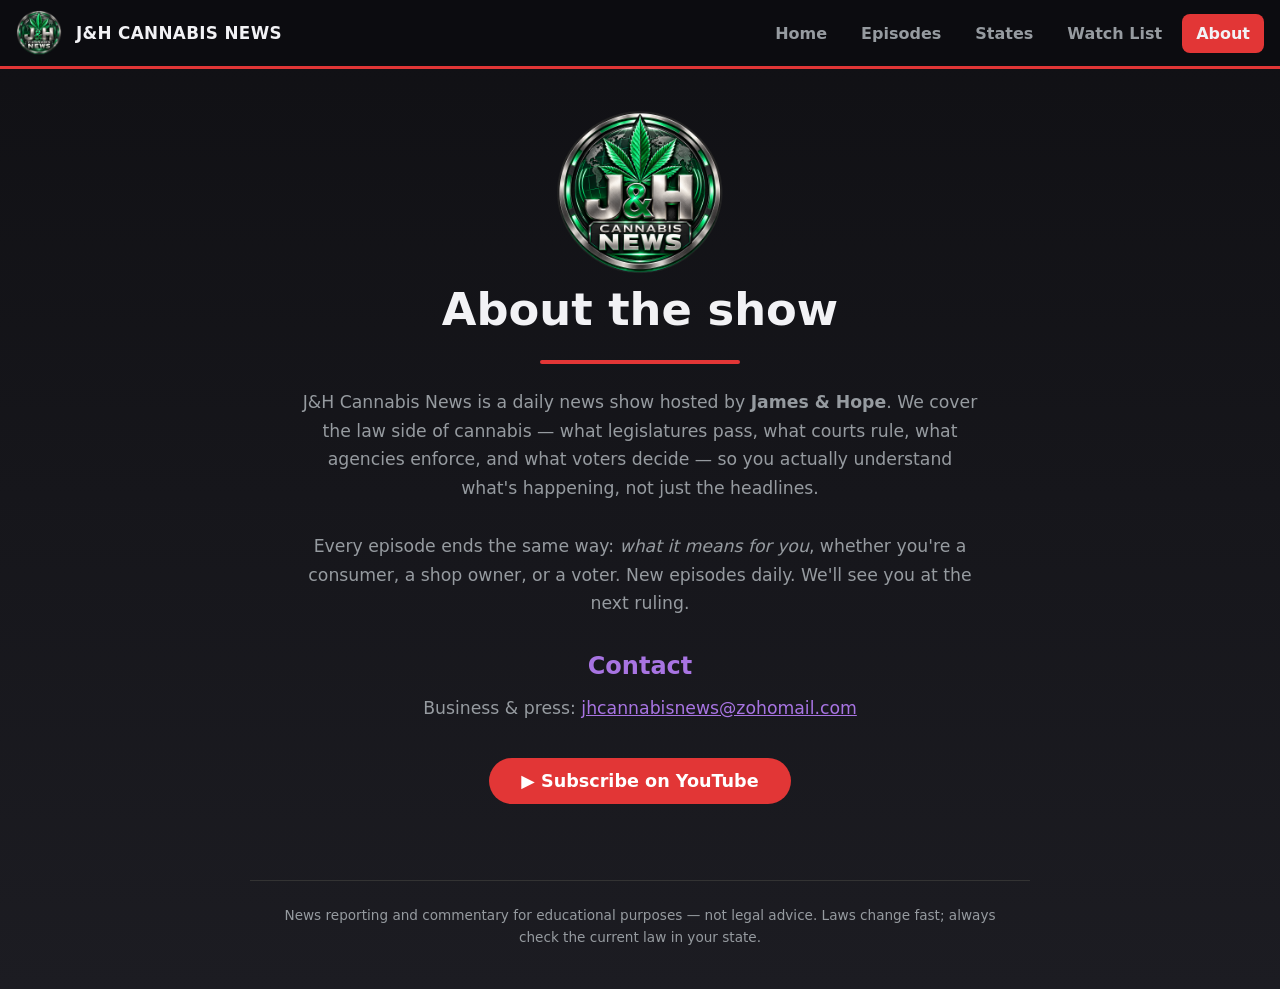
==== about.html @ dcae660b "J&H Cannabis News site v1: home, episodes, states map, watch list, about Co-Authored-By: Claude Fabl" ====
<!doctype html>
<html lang="en">
<head>
<meta charset="utf-8"><meta name="viewport" content="width=device-width, initial-scale=1">
<title>About — J&H Cannabis News</title>
<link rel="icon" href="logo.png"><link rel="stylesheet" href="style.css">
</head>
<body>
<nav>
  <img src="logo.png" alt=""><span class="brand">J&amp;H CANNABIS NEWS</span>
  <a href="index.html">Home</a>
  <a href="episodes.html">Episodes</a>
  <a href="states.html">States</a>
  <a href="watchlist.html">Watch List</a>
  <a href="about.html" class="active">About</a>
</nav>
<div class="wrap center">
  <img src="logo.png" alt="J&H Cannabis News logo" style="width:170px">
  <h1>About the show</h1>
  <div class="bar"></div>
  <p class="lead">J&amp;H Cannabis News is a daily news show hosted by <strong>James &amp;
  Hope</strong>. We cover the law side of cannabis — what legislatures pass, what courts
  rule, what agencies enforce, and what voters decide — so you actually understand what's
  happening, not just the headlines.</p>
  <p class="lead">Every episode ends the same way: <em>what it means for you</em>, whether
  you're a consumer, a shop owner, or a voter. New episodes daily. We'll see you at the
  next ruling.</p>
  <h2>Contact</h2>
  <p class="lead">Business &amp; press: <a style="color:var(--purple)"
  href="mailto:jhcannabisnews@zohomail.com">jhcannabisnews@zohomail.com</a></p>
  <a class="btn" href="https://www.youtube.com/@jhcannabisnews">▶ Subscribe on YouTube</a>
</div>
<footer>
  News reporting and commentary for educational purposes — not legal advice. Laws change
  fast; always check the current law in your state.
</footer>
</body>
</html>
---- style.css ----
:root { --bg:#101014; --bg2:#1c1c22; --panel:#22222a; --white:#f2f2f5; --grey:#969ba0;
        --red:#e23636; --green:#4aaa6c; --purple:#a874e2; }
* { margin:0; box-sizing:border-box; }
body { background:linear-gradient(180deg,var(--bg),var(--bg2)); color:var(--white);
       font-family:'Segoe UI',system-ui,sans-serif; min-height:100vh; }

nav { display:flex; align-items:center; gap:6px; padding:10px 16px; background:#0c0c10;
      border-bottom:3px solid var(--red); position:sticky; top:0; z-index:10; flex-wrap:wrap; }
nav img { width:46px; height:46px; margin-right:8px; }
nav .brand { font-weight:900; font-size:1.05rem; letter-spacing:.02em; margin-right:auto; }
nav a { color:var(--grey); text-decoration:none; font-weight:700; padding:10px 14px;
        border-radius:8px; }
nav a:hover { color:var(--white); background:var(--panel); }
nav a.active { color:var(--white); background:var(--red); }

.hero { position:relative; }
.hero img { display:block; width:100%; max-height:420px; object-fit:cover; }
.hero::after { content:""; position:absolute; inset:0;
               background:linear-gradient(180deg,transparent 50%,var(--bg) 100%); }

.wrap { max-width:960px; margin:0 auto; padding:40px 16px; }
.center { text-align:center; }
h1 { font-size:clamp(1.8rem,5vw,2.8rem); margin-bottom:8px; }
h2 { font-size:1.5rem; margin:34px 0 14px; color:var(--purple); }
.tag { color:var(--purple); font-size:1.15rem; font-style:italic; }
.bar { width:200px; height:4px; background:var(--red); margin:24px auto; border-radius:2px; }
p.lead { color:var(--grey); font-size:1.08rem; line-height:1.65; max-width:680px; margin:0 auto 30px; }

a.btn { display:inline-block; background:var(--red); color:#fff; text-decoration:none;
        font-weight:800; font-size:1.1rem; padding:13px 32px; border-radius:40px; margin:6px; }
a.btn.ghost { background:transparent; border:2px solid var(--grey); color:var(--white); }

.cards { display:grid; grid-template-columns:repeat(auto-fit,minmax(230px,1fr)); gap:14px;
         margin:30px 0; text-align:left; }
.card { background:var(--panel); border-radius:12px; padding:20px; border-left:5px solid var(--red); }
.card h3 { color:var(--red); font-size:1.35rem; margin-bottom:6px; }
.card p { line-height:1.45; }
.card.green { border-color:var(--green); } .card.green h3 { color:var(--green); }
.card.purple { border-color:var(--purple); } .card.purple h3 { color:var(--purple); }

.episode { background:var(--panel); border-radius:12px; padding:22px; margin-bottom:16px;
           text-align:left; }
.episode .ep-num { color:var(--red); font-weight:900; letter-spacing:.06em; font-size:.9rem; }
.episode h3 { font-size:1.3rem; margin:6px 0 8px; }
.episode p { color:var(--grey); line-height:1.5; }
.episode .video { margin-top:14px; aspect-ratio:16/9; width:100%; border:0; border-radius:10px; }

footer { color:var(--grey); font-size:.85rem; line-height:1.6; padding:24px 16px 40px;
         border-top:1px solid #333; max-width:780px; margin:30px auto 0; text-align:center; }
footer a { color:var(--purple); }
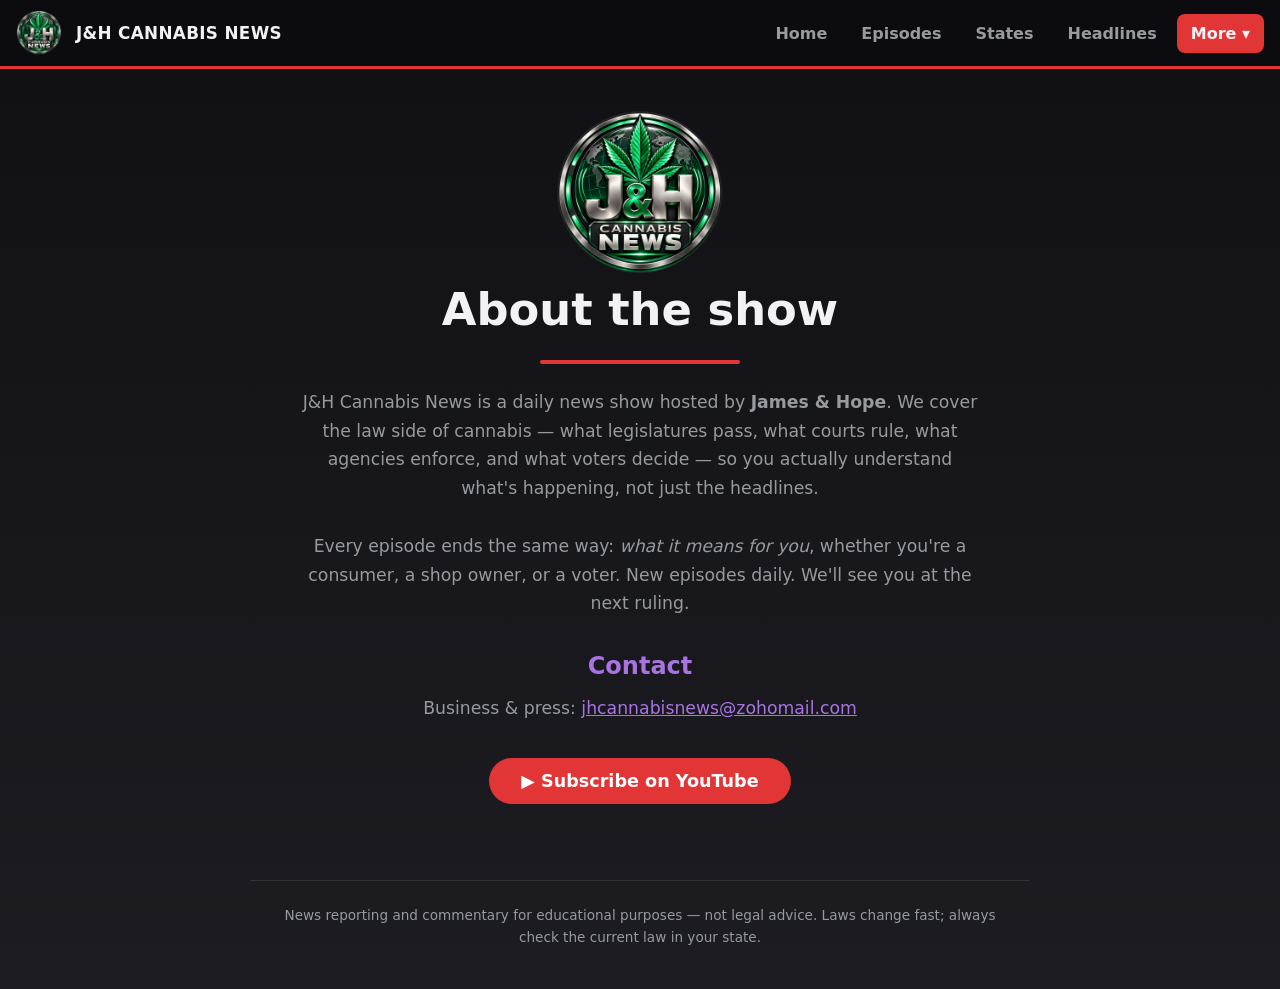
==== commit f5ccfe1e: "Add Headlines, Explainers, Ask James & Hope, live countdowns, More menu - Headlines page + home prev" ====
--- a/about.html
+++ b/about.html
@@ -11,8 +11,13 @@
   <a href="index.html">Home</a>
   <a href="episodes.html">Episodes</a>
   <a href="states.html">States</a>
-  <a href="watchlist.html">Watch List</a>
-  <a href="about.html" class="active">About</a>
+  <a href="headlines.html">Headlines</a>
+  <details><summary class="active">More ▾</summary><div class="menu">
+    <a href="explainers.html">Explainers</a>
+    <a href="watchlist.html">Watch List</a>
+    <a href="ask.html">Ask James &amp; Hope</a>
+    <a href="about.html" class="active">About</a>
+  </div></details>
 </nav>
 <div class="wrap center">
   <img src="logo.png" alt="J&H Cannabis News logo" style="width:170px">
--- a/style.css
+++ b/style.css
@@ -48,3 +48,58 @@
 footer { color:var(--grey); font-size:.85rem; line-height:1.6; padding:24px 16px 40px;
          border-top:1px solid #333; max-width:780px; margin:30px auto 0; text-align:center; }
 footer a { color:var(--purple); }
+
+/* "More" menu: <details> works on phones with no JavaScript */
+nav details { position:relative; }
+nav summary { list-style:none; cursor:pointer; color:var(--grey); font-weight:700;
+              padding:10px 14px; border-radius:8px; }
+nav summary::-webkit-details-marker { display:none; }
+nav summary:hover, nav details[open] summary { color:var(--white); background:var(--panel); }
+nav summary.active { color:var(--white); background:var(--red); }
+nav .menu { position:absolute; right:0; top:46px; background:#0c0c10; border:1px solid #333;
+            border-top:3px solid var(--red); border-radius:10px; padding:6px; min-width:190px;
+            display:flex; flex-direction:column; box-shadow:0 10px 30px rgba(0,0,0,.5); }
+nav .menu a { padding:11px 14px; }
+
+/* countdowns */
+.countdown { font-family:Consolas,'Courier New',monospace; font-weight:800; font-size:1.25rem;
+             color:var(--white); letter-spacing:.02em; margin-top:8px; }
+.countdown.live { color:var(--green); }
+.next-date { background:var(--panel); border-radius:12px; padding:14px 18px; margin:26px auto 0;
+             max-width:640px; border:1px solid #333; text-align:center; }
+.next-date .label { color:var(--grey); font-size:.85rem; font-weight:700; letter-spacing:.08em; }
+.next-date .what { font-weight:700; margin-top:4px; }
+
+/* headlines */
+.headlines { list-style:none; padding:0; text-align:left; }
+.headlines li { background:var(--panel); border-radius:10px; padding:14px 16px; margin-bottom:10px; }
+.headlines a { color:var(--white); text-decoration:none; font-weight:700; line-height:1.4; }
+.headlines a:hover { color:var(--purple); }
+.headlines .meta { color:var(--grey); font-size:.85rem; margin-top:6px; }
+.tag { display:inline-block; font-size:.75rem; font-weight:800; padding:2px 9px; border-radius:12px;
+       background:#33334a; color:var(--white); margin-right:5px; }
+.tag.federal { background:var(--purple); color:#0c0c10; }
+.filters { display:flex; flex-wrap:wrap; gap:8px; justify-content:center; margin:16px 0 22px; }
+.filters button { background:var(--panel); color:var(--grey); border:1px solid #444; border-radius:20px;
+                  padding:7px 14px; font-weight:700; cursor:pointer; }
+.filters button.on { background:var(--red); color:#fff; border-color:var(--red); }
+
+/* ask form */
+form.ask { text-align:left; max-width:640px; margin:0 auto; }
+form.ask label { display:block; font-weight:700; margin:16px 0 6px; }
+form.ask input, form.ask select, form.ask textarea { width:100%; background:var(--panel); color:var(--white);
+       border:1px solid #444; border-radius:10px; padding:12px; font:inherit; }
+form.ask textarea { min-height:150px; resize:vertical; }
+form.ask button { margin-top:20px; border:0; cursor:pointer; }
+.note { color:var(--grey); font-size:.9rem; line-height:1.5; margin-top:10px; }
+
+/* explainer articles */
+article { text-align:left; max-width:720px; margin:0 auto; line-height:1.7; }
+article h1 { margin-bottom:6px; }
+article .dek { color:var(--grey); font-size:1.15rem; margin-bottom:24px; }
+article h2 { margin:30px 0 10px; }
+article p, article li { margin-bottom:12px; color:#dcdce2; }
+article ul { padding-left:22px; }
+article .box { background:var(--panel); border-left:5px solid var(--purple); border-radius:10px;
+               padding:16px 18px; margin:22px 0; }
+article .reviewed { color:var(--grey); font-size:.85rem; margin-top:30px; }
